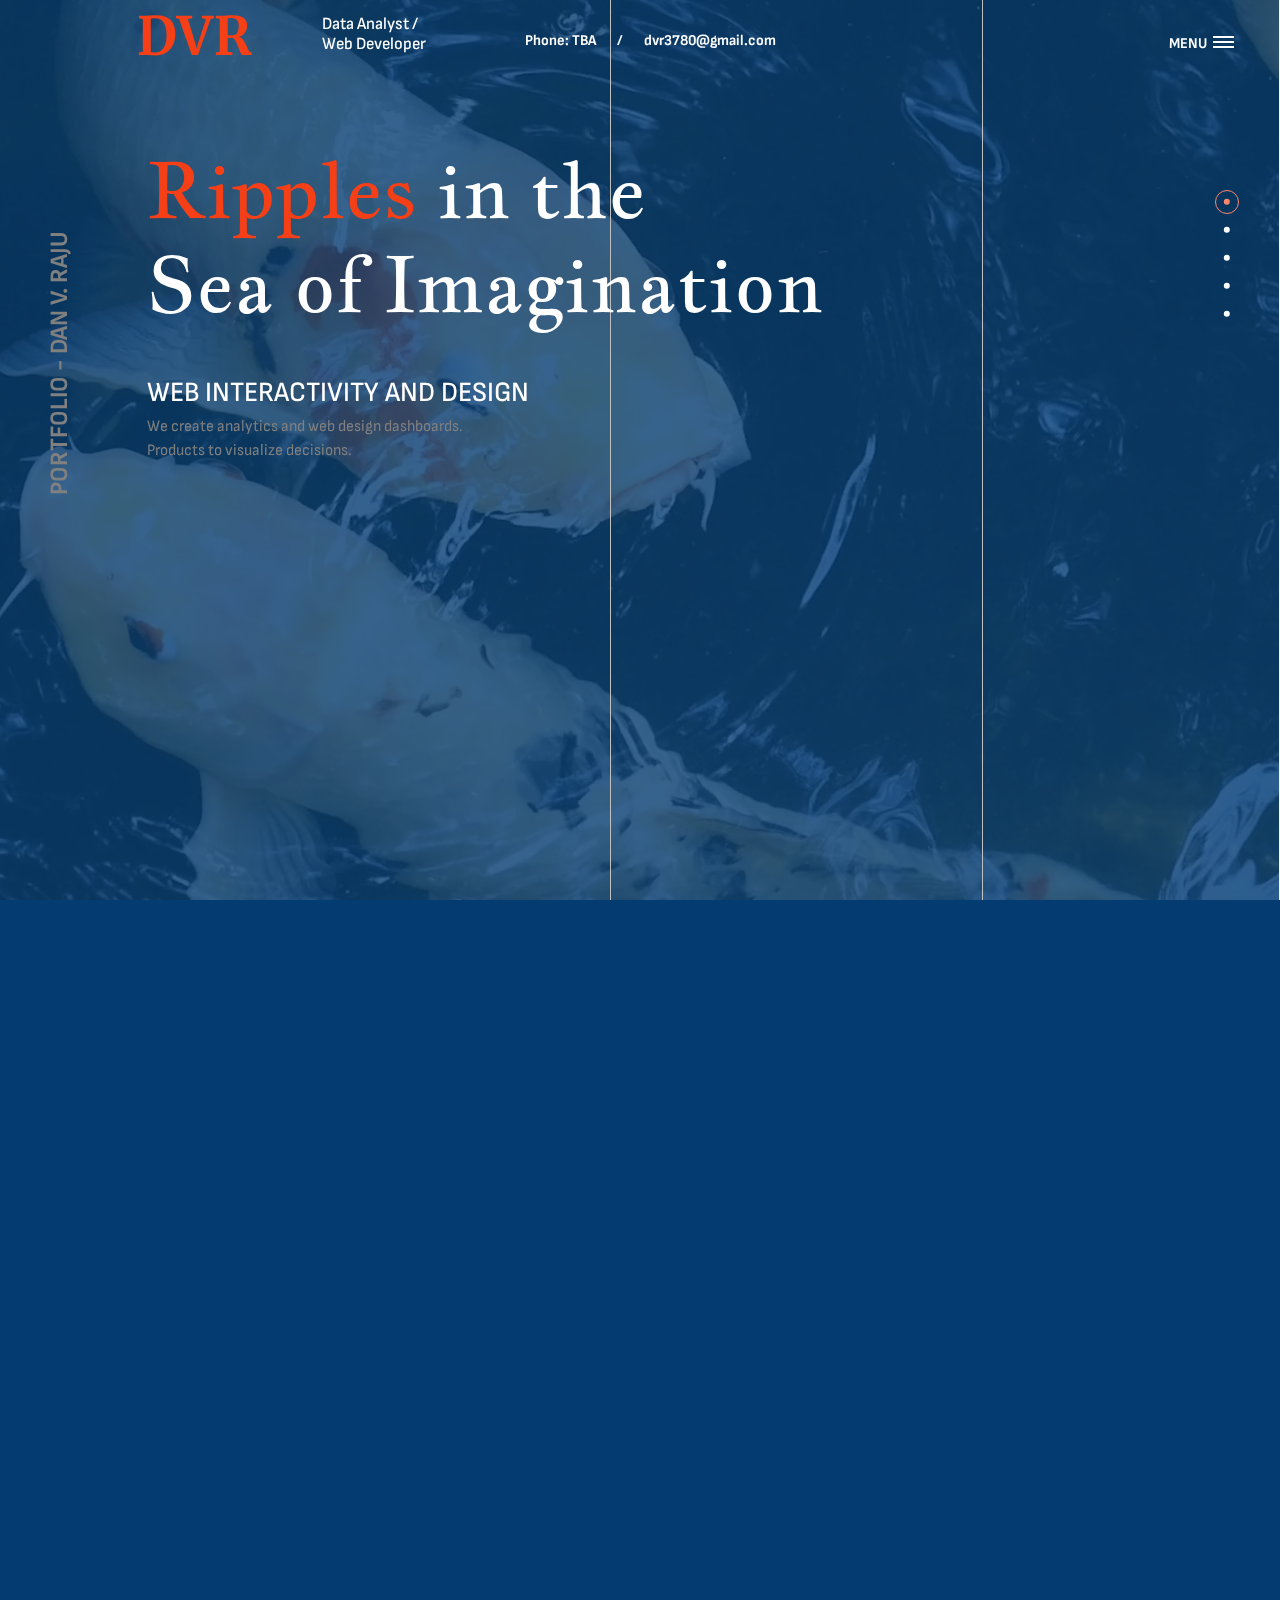
==== index.html @ bef21d79 "update desc" ====
<!DOCTYPE html>
<html lang="en">
	<head>
	<meta charset="UTF-8">
    <meta name="viewport" content="width=device-width, initial-scale=1.0">
    <meta http-equiv="X-UA-Compatible" content="ie=edge">
    <title>Dan V. Raju - Data Analyst / Web Development</title>
	<link rel="stylesheet" type="text/css" href="https://cdn.jsdelivr.net/npm/bootstrap@4.3.1/dist/css/bootstrap.min.css" integrity="sha384-ggOyR0iXCbMQv3Xipma34MD+dH/1fQ784/j6cY/iJTQUOhcWr7x9JvoRxT2MZw1T" crossorigin="anonymous">
    <link rel="preconnect" href="https://fonts.googleapis.com">
	<link rel="preconnect" href="https://fonts.gstatic.com" crossorigin>
	<link href="https://fonts.googleapis.com/css2?family=Jacques+Francois&family=Merriweather&family=Sofia+Sans+Semi+Condensed&display=swap" rel="stylesheet">
	<link rel="stylesheet" href="https://cdnjs.cloudflare.com/ajax/libs/font-awesome/4.7.0/css/font-awesome.min.css">
	<link rel="stylesheet" type="text/css" href="https://cdnjs.cloudflare.com/ajax/libs/animate.css/4.1.1/animate.min.css" />
	<link rel="stylesheet" type="text/css" href="./css/styles.css"/>
</head>
<body>
    <div class="content container">
				<div class="page fullscreen" id ="page1">
				<img src="./img/fish-banner.png"/>
				<div class="col-12">
					<h2><span class="highlight1">Ripples</span> in the <br/>Sea of Imagination</h2>
					<h3>Web Interactivity and Design</h3>
					<p class="color4">We create analytics and web design dashboards.</p>
					<p class="color4">Products to visualize decisions.</p>
				</div>
				<p class="name">Portfolio - Dan V. Raju</p>
				
				</div>
				
				<div class="page" id="page2">
				    <button class="prev-button" onclick="plusDivs(-1)">&#10094;</button>
					<button class="next-button" onclick="plusDivs(1)">&#10095;</button>
					<div class="projects-wrapper row projectSlides">
						<div class="col-md-6 col-sm-12">
							<img id="project1Img" class="project-image" data-id="1" src="img/stockdashboardNodeJS.png" alt="NodeJs/MongoDB Stock Dashboard" style="width:100%;max-width:300px">

								<!-- The Modal -->
								<div id="project1Modal" class="modal">
								  <span class="close1">&times;</span>
								  <img class="modal-content" id="img01" />
								  <div id="caption1"></div>
								</div>
								<div class="tech-features">
									<ul>
										<li>
											Twitter bootstrap
										</li>
										<li>
											NodeJS
										</li>
										<li>
											custom built stock api
										</li>
										<li>
											ChartJS
										</li>
										<li>
											MongoDB
										</li>
										<li>
											custom built Stock Windows service 
										</li>
									</ul>
								</div>
						</div>
						<div class="col-md-6 col-sm-12">
							<img id="project2Img" class="project-image" data-id="2"  src="img/monthly-budget.png" alt="Excel Budget Dashboard" style="width:100%;max-width:300px">
								<!-- The Modal -->
								<div id="project2Modal" class="modal">
								  <span class="close2">&times;</span>
								  <!--<img class="modal-content" id="img02" />-->
								  <video controls poster="img/monthly-budget.png" width="100%" height="100%" id="project2Video">
										<source src="./img/budget-excel-video-screen-shot.mp4" type="video/mp4">
								  </video>
								  <div id="caption2"></div>
								</div>
								<div class="tech-features">
									<ul>
										<li>
											Excel
										</li>
										<li>
											Excel Formulas - Vlookup, Sumif, Countif, etc...
										</li>
										<li>
											Graphs, Visual Layout Design
										</li>
										<li>
											ActiveX Form Input / Dropdowns
										</li>
									</ul>
								</div>
						</div>
					</div>
					<div class="projects-wrapper row projectSlides">
						<div class="col-md-6 col-sm-12">
							<img id="project3Img" class="project-image" data-id="3" src="img/PythonStockPrediction.png" alt="Python Stock Prediction Machcine Learning" style="width:100%;max-width:300px">

								<!-- The Modal -->
								<div id="project3Modal" class="modal">
								  <span class="close3">&times;</span>
								  <video controls poster="img/PythonStockPrediction.png" width="100%" height="100%" id="project3Video">
										<source src="./img/PythonStockPrediction.mp4" type="video/mp4">
								  </video>
								  <div id="caption3"></div>
								</div>
								<div class="tech-features">
									<ul>
										<li>
											Modified project gitub repo - Stock Prediction app
										</li>
										<li>
											Python
										</li>
										<li>
											Streamlit, Pandas, matplotlib, keras, sklearn...
										</li>
										<li>
											Graphs, input forms
										</li>
										<li>
											Machine Learning
										</li>
									</ul>
								</div>
						</div>
						<div class="col-md-6 col-sm-12">
							<img id="project4Img" class="project-image" data-id="4" src="img/TextClassificationPython.png" alt="Python Machine learning categorize product descriptionns" style="width:100%;max-width:300px">

								<!-- The Modal -->
								<div id="project4Modal" class="modal">
								  <span class="close4">&times;</span>
								  <video controls poster="img/TextClassificationPython.png" width="100%" height="100%" id="project4Video">
										<source src="./img/TextClassificationPython.mp4" type="video/mp4">
								  </video>
								  <div id="caption4"></div>
								</div>
								<div class="tech-features">
									<ul>
										<li>
											Modified github repo - Ecommerce Product Categorization. Categorize amazon product descriptions.
										</li>
										<li>
											Python
										</li>
										<li>
											sklearn, numpy, pandas, matplotlib
										</li>
										<li>
											Machine Learning
										</li>
									</ul>
								</div>
						</div>
					</div>
					<div class="projects-wrapper row projectSlides">
						<div class="col-md-6 col-sm-12">
							<img id="project5Img" class="project-image" data-id="5" src="img/imageclassification.jpg" alt="Python Machine Learning Image Classification " style="width:100%;max-width:300px">

								<!-- The Modal -->
								<div id="project5Modal" class="modal">
								  <span class="close5">&times;</span>
								    <img class="modal-content" id="img05" />
								<!-- The Modal -->
								  <div id="caption5"></div>
								</div>
								<div class="tech-features">
									<ul>
										<li>
											modified github repo - Image Classification of Flowers
										</li>
										<li>
											Python
										</li>
										<li>
											Machine Learning
										</li>
										<li>
											sklearn, LinearSVC model, 
											matplotlib.pyplot, tensorflow,
											seaborn, numpy
										</li>
									</ul>
								</div>
						</div>
						<div class="col-md-6 col-sm-12">
							<img id="project6Img" class="project-image" data-id="6" src="img/habitTracker.png" alt="VBA Excel Habit Tracker" style="width:100%;max-width:300px">

								<!-- The Modal -->
								<div id="project6Modal" class="modal">
								  <span class="close6">&times;</span>
								  <video controls poster="img/habitTracker.png" width="100%" height="100%" id="project6Video">
										<source src="./img/HabitTrackerVBA.mp4" type="video/mp4">
								  </video>
								  <div id="caption6"></div>
								</div>
								<div class="tech-features">
									<ul>
										<li>
											Excel
										</li>
										<li>
											Excel Formulas - Vlookup, Sumif, Countif, etc...
										</li>
										<li>
											Graphs, Conditional Formatting, Visual Layout Design
										</li>
										<li>
											ActiveX Form Input / Dropdowns
										</li>
										<li>
											VBA
										</li>
									</ul>
								</div>
						</div>
					</div>
					<div class="projects-wrapper row projectSlides">
						<div class="col-md-6 col-sm-12">
							<img id="project7Img" class="project-image" data-id="7" src="img/powerquery.jpg" alt="PowerQuery, PHP, VBA, T-SQL" style="width:100%;max-width:300px">

								<!-- The Modal -->
								<div id="project7Modal" class="modal">
								  <span class="close7">&times;</span>
								    <img class="modal-content" id="img07" />
								<!-- The Modal -->
								  <div id="caption7"></div>
								</div>
								<div class="tech-features">
									<ul>
										<li>
											Automated dashboard using power query, VBA (Visual Basic), SQL and PHP. 
										</li>
										<li>
											Cleaned the data and transformed the data before generating the reports
										</li>
										<li>
											Legacy Reports had to be updated to use the new data warehouse while keeping the same reported numbers as past reports.
										</li>
										<li>
											PowerQuery, 
											T-SQL,
											Excel,
											VBA,
											PHP, 
											HTML
										</li>
									</ul>
								</div>
						</div>
					</div>
				</div>
				<div class="page" id ="page3">
					<div class="container">
					<h2 class="name">About Me</h2>
					<div class="col-md-12 col-sm-12">
					<h3>
					Always strive for better work
					</h3>
					<p>
					I have worked in front end development. The projects have utilizd ASP.NET, PHP, javascript and SQL to create web applications that companies have used to understand their consumers/products and make decision to improve sales.
					</p>
					<p>
					In addition I have worked in data analytics (t-sql, pl/sql, data mining, R, PowerQuery) at Teleflora where I created dashboards to help the marketing team better predict sales for prime seasonal periods.
					</p>
					<p>
					Located in Los Angeles, CA.
					</p>
					</div>
					<div class="row">
					<div class="col-md-6 col-sm-12 services">
						<h3>My Services</h3>
						<ul>
						<li>
							Web Design/Development
						</li>
						<li>	
							Responsive Web Design
						</li>
						<li>	
							Custom Website Design
						</li>
						<li>	
							Graphic Design Services
						</li>
						<li>	
							eCommerce Web Design
						</li>
						<li>	
							Video Production
						</li>
						<li>	
							Website CPANEL
						</li>
					</div>
					<div class="col-md-6 col-sm-12 skills">
					<h3>
					My Skills
					</h3>
					<ul>
					<li>
					<div class="progress-bar"><p class="p80 animate__animated animate__slideInLeft">Wordpress</p></div>
					</li>
					<li>
					<div class="progress-bar"><p class="p60 animate__animated animate__slideInLeft">PHP / MySQL</p></div>
					</li>
					<li>
					<li>
					<div class="progress-bar"><p class="p70 animate__animated animate__slideInLeft">Javascript</p></div>
					</li>
					<li>
					<div class="progress-bar"><p class="p90 animate__animated animate__slideInLeft">HTML / CSS</p></div>
					</li>
					<li>
					<div class="progress-bar"><p class="p60 animate__animated animate__slideInLeft">Python</p></div>
					</li>
					<li>
					<div class="progress-bar"><p class="p70 animate__animated animate__slideInLeft">T-SQL</p></div>
					</li>
					<li>
					<div class="progress-bar"><p class="p70 animate__animated animate__slideInLeft">VBA</p></div>
					</li>
					</ul>
					</div>
					</div>
					</div>
				</div>
				<div class="page" id ="page4">
					<div>
					<h2 class="name">Experience</h2>
					</div>
					<div class="circle">
					<div class="row">
					<div class="exp-details offset-md-1 col-md-5 col-sm-12">
							<h3>Frontend Development</h3>
							<h4>Taycor Financial</h4>
							<p>
								Worked on creating an API endpoint using python to expose call/finanical stats on new credit applications.
								Utilized ldap with Apache to have windows domain accounts log into the front data dashboard.
								Created SQL queries to pull credit application data using utilizing multiple joins and subqueries.
								Created front end prototypes of client websites for company proposals.
							</p>
					</div>
					<div class="exp-details-sm col-md-5 col-sm-12">
							
							<h3>Data Analytics</h3>
							<h4>Teleflora</h4>
							<p>
								Utilized PHP to get data from Oracle SQL and SQL Server and built dashboards with this data for insights into digital campaigns and sales orders. Order Metrics included revenue, discounts and top 100 products
								Automated dashboard using power query, VBA (Visual Basic), SQL and PHP. Cleaned the data and transformed the data before generating the reports. The Reports had to be updated to use the new data warehouse.
								Frontend Development
							</p>
					</div>
					</div>
					<div class="row">
					<div class="exp-details offset-md-1 col-md-5 col-sm-12">
							<h3>Frontend programming</h3>
							<h4>JD Power</h4>
							<p>
								Frontend programming (Java, html, css, javascript) duties to help build the companies platform for businesses that wanted to understand the survey data of car and customer data.
							    Worked on a team that built out a single page app utilizing ExtJs to help build the UI. With data retrieved from Alfresco CMS.
								Contributed with a the scrum team to build out the backend code in JAVA for web services utilizd on the frontend with javascript (Ext JS).
								Participated in daily scrum meetings reporting about past days progress and future responsibilities.
							</p>
					</div>
					</div>
					</div>
				</div>
				<div class="page" id ="page5">
						<img src="./img/losangelesmap.png"/>
				
						<div class="col-md-12 col-sm-12 contact-details">
							<h2><span class="highlight1">Los Angeles, CA USA</h2>
							<h3></h3>
							<p class="color5">dvr3780@gmail.com</p>
							<p class="color5">Phone: TBA</p>
							<a href="mailto:dvr3780@gmail.com" class="btn btn-primary btn-lg active" role="button" aria-pressed="true">Contact Us</a>
							<p class="name color04">Contact</p>
							
						</div>
				</div>
				<div class="page" id ="page6">
				
				</div>
				
	</div>
	<div class="banner-video">
    <video playsinline autoplay muted loop id="myVideo">
		  <source src="./img/fish-banner-old.mp4" type="video/mp4">
    </video>
	</div>
	
	<div class="container nav-wrapper offset-1">
		<div class="nav row row-cols-1 row-cols-sm-1 row-cols-md-1">
			<h1 class="logo highlight1 col-md-2">DVR</h1>
			<h4 class="col-md-2">Data Analyst / <br/> Web Developer</h4>
			<ul class="col-md-6">
				<li><span>Phone: TBA</span></li>
				</li> / </li>
				<li>dvr3780@gmail.com</li>
			</ul>
		</div>
	</div>
	<div class="wrapper menu-wrapper col-md-1">
		<div class="container">
		<div class="main">
			<!-- <div class="nav row row-cols-1 row-cols-sm-1 row-cols-md-1">
				<h1 class="logo highlight1 col-2">DVR</h1>
				<h4 class="col-2">Data Analyst / <br/> Web Developer</h4>
				<ul class="col-6">
					<li><span>818-344-3423</span></li>
					</li> / </li>
					<li>dvr@gmail.com</li>
				</ul>
			</div>
			 -->
			<!-- Simulate a smartphone / tablet -->
			<div class="mobile-container">

				<!-- Top Navigation Menu -->
				<div class="topnav">
				  <a href="javascript:void(0);" class="icon" onclick="toggleHamburger(this)">
					<!--<i class="fa fa-bars"></i>-->
					<p>MENU</p>
					<div class="menu-bar">
						<div class="bar1"></div>
						<div class="bar2"></div>
						<div class="bar3"></div>
					</div>
				  </a>
				  <!--<a href="#home" class="active">Logo</a>-->
				  <div id="hamburger-menu">
				  <div class="menu-body">
					<a hr ef="#home" data-id="page1" class="highlight1" >HOME</a>
					<a href="#projects" data-id="page2">PROJECTS</a>
					<a href="#skills" data-id="page3">SKILLS</a>
					<a href="#about" data-id="page4">BACKGROUND</a>
					<a href="#contact" data-id="page5">CONTACTS</a>
				    <div style="padding-left:16px; margin-top: 30px;">
					  <h3>Dan V. Raju - Data Analyst / Web Developer</h3>
					  <p>
					    Utilizd ASP.NET, PHP, javascript and SQL along with Analytics (t-sql, pl/sql, data mining, R, PowerQuery)
					  </p>
					  <p>
					    Located in Los Angeles, CA.
					  </p>
					</div>
				  </div>
				  </div>
				  <div class="eye-container">
					  <div class="eye selected" tabindex="1"><a href="#" data-id="page1">page</a></div>
					  <div class="eye" tabindex="2"><a href="#" data-id="page2">page</a></div>
					  <div class="eye" tabindex="3"><a href="#" data-id="page3">page</a></div>
					  <div class="eye" tabindex="4"><a href="#" data-id="page4">page</a></div>
					  <div class="eye" tabindex="5"><a href="#" data-id="page5">page</a></div>
				  </div>
				</div>

				<!-- End smartphone / tablet look -->
			</div>
		</div>
		</div>
	</div>
</body>
<script src="./js/laxxx-master/lib/laxxx.min.js" ></script>
<script src="https://code.jquery.com/jquery-3.3.1.slim.min.js" integrity="sha384-q8i/X+965DzO0rT7abK41JStQIAqVgRVzpbzo5smXKp4YfRvH+8abtTE1Pi6jizo" crossorigin="anonymous"></script>
<script src="https://cdn.jsdelivr.net/npm/popper.js@1.14.7/dist/umd/popper.min.js" integrity="sha384-UO2eT0CpHqdSJQ6hJty5KVphtPhzWj9WO1clHTMGa3JDZwrnQq4sF86dIHNDz0W1" crossorigin="anonymous"></script>
<script src="https://cdn.jsdelivr.net/npm/bootstrap@4.3.1/dist/js/bootstrap.min.js" integrity="sha384-JjSmVgyd0p3pXB1rRibZUAYoIIy6OrQ6VrjIEaFf/nJGzIxFDsf4x0xIM+B07jRM" crossorigin="anonymous"></script>
<script type="text/javascript" src="./js/script.js"></script>
<script>
window.onload = function() {
	laxxx.setup({ /* opts */ }) // init
	  
	document.addEventListener('scroll', function(e) {
	  laxxx.update(window.scrollY) // update every scroll
	}, false)

	laxxx.update(window.scrollY) // set initial positions
}

function toggleHamburger(x){
	x.classList.toggle("change");
	//if($(".icon").hasClass("change")){
		hamburger();
	//}
}
 
function hamburger() {
  var x = $("#hamburger-menu");
  x.toggleClass("open");
  $(".menu-wrapper").toggleClass("expanded");
}

document.getElementsByTagName("video")[0].playbackRate = .8;
window.pageId = 1;
window.currentPage = 1;
window.lastPage = 1;

function getPageNumber(page){
	var sd = page.replace(/[^0-9]/gi, ''); // Replace everything that is not a number with nothing
	var number = parseInt(sd, 10);
	return number;
}

function pageSlide(currentPage, pageId, removeClassesAnimate, removeClassesHighlight, addClassesAnimate, addClassesHighlight){
	
	var pageNum = pageId;
	var slideClass = "animate__slideInUp";
	if(pageNum <= window.currentPage){
			slideClass = "animate__slideInDown";
	}
		
	window.currentPage = pageNum;
	window.pageId = pageNum;
	$(removeClassesAnimate).removeClass("fullscreen animate__animated " + slideClass);
	$(addClassesAnimate).addClass("fullscreen animate__animated " + slideClass);
	$(removeClassesHighlight).removeClass("highlight1");
	$(addClassesHighlight).addClass("highlight1");
	$("body").removeClass(function (index, className) {
		return (className.match (/(^|\s)p\S+/g) || []).join(' ');
	});
	$("body").addClass("p" + pageNum);

	if(pageNum == 1){
		$("#page1 img").addClass("zoomIn");
	}else {
		$("#page1 img").removeClass("zoomIn");
	}
}

$(document).ready(function(){

	$("#page1 img").addClass("zoomIn");
	$(".eye a").click(function(e){
		$(".eye").removeClass("selected");
		$(this).parent().addClass("selected");		
		
		var pageNum = getPageNumber($(this).data("id"));
		/*var slideClass = "animate__slideInUp";
		if(pageNum <= window.currentPage){
			slideClass = "animate__slideInDown";
		}
		window.currentPage = pageNum;
		window.pageId = pageNum;
		$(".content .page").removeClass("fullscreen animate__animated " + slideClass);
		$("#" + $(this).data("id")).addClass("fullscreen animate__animated " + slideClass);
		$(".menu-body a").removeClass("highlight1");
		$('.menu-body a[data-id="' + $(this).data("id") + '"]').addClass("highlight1");
		*/
		pageSlide(window.currentPage, pageNum, ".content .page", ".menu-body a", "#" + $(this).data("id"), '.menu-body a[data-id="' + $(this).data("id") + '"]');
	});
	$(".menu-body a").click(function(e){
		$(".eye").removeClass("selected");
		$('.eye-container a[data-id="' + $(this).data("id") + '"]').parent().addClass("selected");
		var pageNum = getPageNumber($(this).data("id"));
		/*var slideClass = "animate__slideInUp";
		if(pageNum <= window.currentPage){
			slideClass = "animate__slideInDown";
		}
		window.currentPage = pageNum;
		window.pageId = pageNum;
		
		$(".content .page").removeClass("fullscreen animate__animated " + slideClass);
		$("#" + $(this).data("id")).addClass("fullscreen animate__animated " + slideClass);
		$(".menu-body a").removeClass("highlight1");
		$('.menu-body a[data-id="' + $(this).data("id") + '"]').addClass("highlight1");
		*/
		pageSlide(window.currentPage, pageNum, ".content .page", ".menu-body a", "#" + $(this).data("id"), '.menu-body a[data-id="' + $(this).data("id") + '"]');
	
	});
	
	 $(document).keydown(function(e) {
	 
		 switch(e.which) {
			case 37: // left
			break;

			case 38: // up
				window.pageId = window.pageId-1;
				window.pageId = window.pageId%6;
				//window.currentPage = window.pageId;
		
			break;

			case 39: // right
			break;

			case 40: // down
				window.pageId = window.pageId+1;
				window.pageId = window.pageId%6;
				//window.currentPage = window.pageId;
		
			break;

			default: return; // exit this handler for other keys
		}
		e.preventDefault(); // prevent the default action (scroll / move caret)
		
		
		if(window.pageId === 0){
			window.pageId = 1;
		}
		
        $(".eye").removeClass("selected");
		$('.eye-container a[data-id="page' + window.pageId + '"]').parent().addClass("selected");
		var slideClass = "animate__slideInUp";
		if(window.pageId <= window.currentPage){
			slideClass = "animate__slideInDown";
		}
		window.currentPage = window.pageId;
		
		$(".content .page").removeClass("fullscreen animate__animated " + slideClass);
		$("#page" + window.pageId).addClass("fullscreen animate__animated " + slideClass);
		$(".menu-body a").removeClass("highlight1");
		$('.menu-body a[data-id="' + "page" + window.pageId + '"]').addClass("highlight1");
		$("body").removeClass(function (index, className) {
			return (className.match (/(^|\s)p\S+/g) || []).join(' ');
		});
		$("body").addClass("p" + window.pageId);
		if(window.pageId === 1){
			$("#page1 img").addClass("zoomIn");
		}else{
			$("#page1 img").removeClass("zoomIn");
		}
		//pageSlide(window.currentPage, pageNum, ".content .page", ".menu-body a", "#" + $(this).data("id"), '.menu-body a[data-id="' + $(this).data("id") + '"]');
	
	});
	/* $(document).scroll(function() {
		window.pageId = window.pageId+1;
		window.pageId = window.pageId%6;
		if(window.pageId === 0){
			window.pageId = 1;
		}
		
        $(".eye").removeClass("selected");
		$('.eye-container a[data-id="page' + window.pageId + '"]').parent().addClass("selected");
		$(".content .page").removeClass("fullscreen animate__animated animate__slideInUp");
		$("#page" + window.pageId).addClass("fullscreen animate__animated animate__slideInUp");
		
	}); */
	
	var videoFile = "./img/fish-banner-old.mp4"
	$("#myVideo").attr('src', videoFile);
});

// Get the modal
$('.projects-wrapper .project-image').click(function(){
	var id = $(this).data("id");
	var modal = document.getElementById("project" + id + "Modal");

	// Get the image and insert it inside the modal - use its "alt" text as a caption
	var img = document.getElementById("project" + id + "Img");
	var modalImg = document.getElementById("img0" + id);
	var captionText = document.getElementById("caption"+id);
	//img.onclick = function(){
	  modal.style.display = "block";
	  if(modalImg){
		modalImg.src = this.src;
	  }
	  captionText.innerHTML = this.alt;
	  window.scrollTo(0, 0);
	  $('.nav-wrapper').css("display", "none");
	  $('.menu-wrapper').css("display", "none");
	//}
	// Get the <span> element that closes the modal
	var span = document.getElementsByClassName("close"+id)[0];

	// When the user clicks on <span> (x), close the modal

	span.onclick = function() { 
	  modal.style.display = "none";
	  $('.nav-wrapper').css("display", "block");
	  $('.menu-wrapper').css("display", "block");
	}
});

var slideIndex = 1;
showDivs(slideIndex);

function plusDivs(n) {
  showDivs(slideIndex += n);
}

function showDivs(n) {
  var i;
  var x = document.getElementsByClassName("projectSlides");
  if (n > x.length) {slideIndex = 1}
  if (n < 1) {slideIndex = x.length}
  for (i = 0; i < x.length; i++) {
    x[i].style.display = "none";  
  }
  x[slideIndex-1].style.display = "flex";  
}

</script>
</html>
---- css/styles.css ----
/*body{
	font-size: 20px;
	font-family: 'Nunito', sans-serif;
	margin: 0;
	padding: 0;
	color: #fff;
}
.material-symbols-outlined {
  font-variation-settings:
  'FILL' 0,
  'wght' 400,
  'GRAD' 0,
  'opsz' 48
}

h1,h2{
	font-size: 52px;
	font-family: 'Fjalla One', sans-serif;
	margin-bottom: 0;
} 

h1{
	font-size: 89px;
	
}

.navigation{
	z-index: 1000;
	position: fixed;
	min-width: 100%;
	width: 100%;
	background: #526217;
	margin: auto;
	color: #fff;
	border-radius: 10px;
}

.banner {
	position:fixed;
	right: 0;
    bottom: 0px;
	background: rgba(0, 0, 0, 0.2);
	color: #f1f1f1;
	min-width: 100%;
	min-height: 100%;
	width: auto; 
	height: auto;
	z-index: -100;
	background-size: cover;
}
.banner img{
	background-size: cover;
	background-position:center;
	background-repeat: no-repeat;
	position: fixed;
}

.palm{
	width: 40%;
	height:40%;
	z-index: 10000;
}

.palm-right{
	width: 80%;
	height:80%;
	z-index: 10000;
	position: absolute;
	right: -359px;
	bottom: 0;
}
.unionstationtw {
	width: 100%;
	height:125%;
}
.carslightpolethree {
	width: 100%;
	height: 125%;
}



#myVideo {
  position: fixed;
  right: 0;
  bottom: -250px;
  min-width: 100%;
  min-height: 100%;
  width: auto; 
  height: auto;
  z-index: -100;
  background-size: cover;
}

.content {
  position: relative;
  top: 700px;
  width: 100%;
  height: 150%;
  padding: 0px;
  margin: 0px;
}

.intro {
	padding-left: 70px;
	padding-top: 43px;
}

.projects {
	top: 1700px;
	background-color: #fff;
	color: #000;
	margin: 100px;
	padding: 100px;
}

#myBtn {
  width: 200px;
  font-size: 18px;
  padding: 10px;
  border: none;
  background: #bb7c0e;
  color: #fff;
  cursor: pointer;
}

#myBtn:hover {
  background: #ddd;
  color: black;
}

.mobile-container {
  max-width: 480px;
  margin: auto;
  background-color: #555;
  height: 500px;
  color: white;
  border-radius: 10px;
}

.topnav {
  overflow: hidden;
  background-color: #374346;
  position: relative;
}

.topnav #myLinks {
  display: none;
  height: 400px;
}

.topnav a {
  color: white;
  padding: 14px 16px;
  text-decoration: none;
  font-size: 20px;
  display: block;
  padding-left: 70px;
}

.topnav a.icon {
  display: block;
  position: absolute;
  right: 0;
  top: 0;
}

.topnav a:hover {
  background-color: #ddd;
  color: black;
}

.active {
  background-color: #576819;
  color: white;
  min-height: 24px;
}
*/


html, body {
  background-color: #043c72;
  min-height: 100%;
  padding: 0;
  margin: 0;
  font-family: 'Sofia Sans Semi Condensed', sans-serif;
  font-size: 16px;
  color: #fff;
}

body {
  overflow: hidden;
}

.wrapper {
	padding: 7px 0;
	position: absolute;
	top: 0;
	bottom: 0;
	right: 0;
	/* background-image: url(../img/fish-banner.png); */
	/* background-repeat: no-repeat; */
	/* background-size: 52%; */
	/* background-position: right -285px; */
	/* -webkit-transition: all .5s; */
	-moz-transition: all .5s;
	-o-transition: all .5s;
	transition: all .5s;
	z-index: 20;
}

.wrapper:hover {
	/* -ms-transform: scale(1.004);
    -moz-transform: scale(1.004);
    -webkit-transform: scale(1.004);
    -o-transform: scale(1.004);
    transform: scale(1.004); */
}

.main {
	width: 100%;
	min-height: 10000px;
}

.nav-wrapper {
	z-index: 3;
	position: fixed;
}
.nav {
	margin: 5px 0 5px 0;
}
.nav h1{
	font-size: 53px; 
	font-weight: bold;
}

.nav h2{
	font-size: 16px;
	font-weight: bold;
}
	
.nav h1 {
	font-family: 'Merriweather', serif;
}
.nav h2{
	/*font-family: 'Merriweather', serif;*/
	font-family: 'Jacques Francois', serif;
}

.nav ul {
	font-size: 15px;
	font-weight: bold;
	display: inline-block;
	list-style-type: none;
	margin: auto 0;
}
.nav li {
	margin: 0 18px;
}

.nav h4 {
	margin: 9px 0;
	font-size: 17px;
}

.nav li {
	display: inline-block;
}

.p4 .nav, .p5 .nav {
	color: #000;
}


.p5 .topnav a.icon {
	color: #f53f16;
}
.p5 .bar1, .p5 .bar2, .p5 .bar3 {
  background-color: #f53f16;
} 

.p5 .change .bar1, .p5 .change .bar2, .p5 .change .bar3 {
 /*  background-color: #000; */
} 

.p5 .eye:before {
	background: #4c4646;
	
}

.p5 .contact-details {
	top: 106px;
    left: 139px;
    position: absolute;
}

.p5 .contact-details h2 {	
	font-size: 60px;
}


.p5 .contact-details .name {
	left: -164px;
    top: 192px;
}

.p5 .contact-details p {
	font-size: 30px;
    margin-left: 7px;
}

.p5 .contact-details a{
	background-color: #043c72;
    margin-top: 18px;
}

.content {
	position: fixed;
    z-index: 2;
    width: 100%;
    height: 100%;
}

.content .page {
	position: absolute;
	width: 100%;
	height: 100%;
}

.content #page1 {
	width: 100%;
    height: 100%;
    /* top: 100px; */
    /* left: 117px; */
    /*background-image: url(../img/fish-banner.png);
    background-repeat: no-repeat;
    background-size: 52%;
    background-position: right -285px;
    -webkit-transition: all .5s;
    -moz-transition: all .5s;
    -o-transition: all .5s;*/
	padding: 144px 0px 0px 132px;
	background-color: transparent;
	/*transform: scale(1.004);*/
	display: none;
	overflow: hidden;
}

.content #page1 img {
	/*background-image: url(../img/fish-banner.png);
    background-repeat: no-repeat;
    background-size: 52%;
    background-position: right -285px;*/
	position: absolute;
    right: -21px;
    top: -220px;
    width: 54%;
    height: 146%;
    /*transform: scale(1.004);*/
}

.content #page2 {
	width: 100%;
    height: 100%;
    top: 0px;
    left: 0px;
	background-color: #175f66;
	display: none;
}

.content #page2 .prev-button {
	position: absolute;
    top: 116px;
    left: 171px;
}

.content #page2 .next-button {
	position: absolute;
    top: 116px;
    left: 213px;	
}

.content #page3 {
	width: 100%;
    height: 100%;
    top: 0px;
    left: 0px;
	background: url(../img/tiles.png);
	display: none;
}

.content #page4 {
	width: 100%;
    height: 100%;
    top: 0px;
    left: 0px;
	background-color: #f16f6f;
	display: none;
	overflow: hidden;
}

.content #page5 {
	width: 100%;
    height: 100%;
    top: 0px;
    left: 0px;
	background-color: white;
	display: none;
	overflow: hidden;
}

.content #page5 img {
	position: relative;
    right: -433px;
    width: 100%;
    height: 100%;
}

.content #page6 {
	width: 100%;
    height: 100%;
    top: 0px;
    left: 0px;
	background-color: blue;
	display: none;
}

.content h2 {
	font-size: 78px;
	font-family: 'Jacques Francois', serif;
	position: relative;
}
.content h3 {
	margin: 45px 0 5px 0;
	text-transform:uppercase;
}

.content p {
	margin-bottom: 0px;
}

.content .name {
  font-family: 'Sofia Sans Semi Condensed', sans-serif;
  font-size: 25px;
  font-weight: bold;
  color: gray;
  transform: rotate(-90deg);
  -webkit-transform: rotate(-90deg);
  -moz-transform: rotate(-90deg);
  -ms-transform: rotate(-90deg);
  -o-transform: rotate(-90deg);
  filter: progid:DXImageTransform.Microsoft.BasicImage(rotation=3);
  z-index: 10;
  position: absolute;
  left: -72px;
  top: 344px;
  text-transform: uppercase;
  
}

.content .page.fullscreen {
  position: fixed;
  top: 0;
  left: 0;
  bottom: 0;
  right: 0;
  overflow: auto;
  /* border:1px solid lime; *//* Just to visualize the extent */
  display: block !important;	
}

.p4 .content .page.fullscreen {
  font-size: 12px;
  padding-top: 52px;
  display: flex !important;
}

.p4 .content #page4 h2.name {
	left: -45px;
    font-size: 40px;
    top: 245px;
	color: #5e5454;
}

.p4 .content #page4 .exp-details {
	padding-left: 75px;
}

.p2 .page .tech-features {
	margin-top: 14px;
	font-size: 14px;
}

.p2 .page .projects-wrapper {
	margin: 155px 0px 0 157px;
}

.p3 .page .container {
	margin-top: 100px;
    margin-left: 127px;
}

.p3 .content .skills ul {
	list-style-type: none;
}

.p3 .content ul .progress-bar {
    background-color: gray;
    width: 172px;
    border: 3px solid gray;
	margin-bottom: 3px;
	overflow: hidden;
}

.p3 .content ul .progress-bar .p80,.p3 .content ul .progress-bar .p70,.p3 .content ul .progress-bar .p60, .p3 .content ul .progress-bar .p90 {
	background-color: green;
} 

.p3 .name {
	left: 0;
	font-size: 32px;
}

.p3 .services h3 {
	margin-left: 23px;
}

.p3 .skills h3 {
	margin-left: 37px;
}

.p90 {
	width: 90%;
}

.p80 {
	width: 80%;
}

.p70 {
	width: 70%;
}

.p60 {
	width: 60%;
}

.circle {
    border-radius: 50%;
    width: 120%;
    height: 182%;
	background-color: #d75f5fc4;
	margin-top: 41px;
  }
.circle2 {
    border-radius: 50%;
    width: 76%;
    height: 58%;
    background-color: #b95151c4;
}

#myVideo {
	width: 100%;
    height: 629px;
    object-fit: cover;
}

.banner-video::before {
	content: "";
	display: block;
    height: 100%;
    position: absolute;
    top: 0;
    left: 0;
    width: 100%;
    z-index: 1;
    background-color: rgba(4, 60, 114, .8);
	
}

.banner-video {
  position: absolute;
  top: 0;
  bottom: 0;
  width: 100%;
  height: 100%; 
  overflow: hidden;
}

.banner-video video {
  /* Make video to at least 100% wide and tall */
  min-width: 100%; 
  min-height: 100%; 

  /* Setting width & height to auto prevents the browser from stretching or squishing the video */
  width: auto;
  height: auto;

  /* Center the video */
  position: absolute;
  top: 50%;
  left: 50%;
  transform: translate(-50%,-50%);
}

.mobile-container {
    max-width: 480px;
    margin: auto;
    background-color: #fff;
    height: 100%;
    color: gray;
    position: absolute;
    top: 0px;
    right: 0;
    padding-top: 56px;
}

.mobile-container .change p {
	color: #f53f16;
}

.topnav {
  /*overflow: hidden;*/
  background-color: #fff;
  /*position: relative;*/
}

.topnav #hamburger-menu {
  /*display: none;*/
  width: 1px;
  height: 150px;
  opacity: 0;
  transition: all .75s ease;
}

.topnav #hamburger-menu.open {
	display: block; 
	opacity: 1;
	height: 150px;
	width: 500px;
}

.topnav .menu-body {
	padding: 22px 69px 0 51px;
}

.topnav .menu-body a {
    margin-top: 50px;
	opacity: 0;
    /*overflow: hidden;*/
	animation-delay: 2s;
	transition: all .78s ease-in; 
}

.topnav .open .menu-body a {
    margin-top: 0px;
	opacity: 1;
}

.topnav .menu-body div {
    margin-top: 50px;
	opacity: 0;
    /*overflow: hidden;*/
	animation-delay: 4s;
	transition: all 1.8s ease-in;
}

.topnav .open .menu-body div{
    margin-top: 0px;
	opacity: 1;
}

.topnav .menu-body h3 {
	color: #705555;
}

.topnav a {
  color: gray;
  padding: 8px 16px;
  text-decoration: none;
  font-size: 17px;
  display: block;
}

.topnav a.icon {
  display: inline-block;
  position: absolute;
  right: 0;
  top: 25px;
  color: #fff;
  width: 127px;
  
}

.topnav a.icon p {
	font-size: 15px;
    display: inline-block;
    vertical-align: -webkit-baseline-middle;
    vertical-align: top;
    margin-right: 3px;
    font-weight: bold;
}

.topnav .menu-bar {
	display: inline-block;
	margin-right: 8px;
}

.topnav a:hover {
  color: #f53f16;
}

.active {
  background-color: #04AA6D;
  color: white;
}

.topnav a:hover .bar1, .topnav a:hover .bar2, .topnav a:hover .bar3 {
	background-color:	#f53f16;
}
 
.bar1, .bar2, .bar3 {
  width: 21px;
  height: 2px;
  background-color: #fff;
  margin: 3px 0px;
  transition: 0.4s;
}


.change .bar1,.change .bar2,.change .bar3 {
  background-color: #f53f16;
}

.change .bar1 {
  transform: translate(0.5px, 6.2px) rotate(-45deg);
}

.change .bar2 {opacity: 0;}

.change .bar3 {
  transform: translate(0px, -4px) rotate(45deg);
}

.eye-container {
    position: absolute;
    left: -64px;
    top: 190px;
}

.eye{
  /*border: 1px solid #f53f16;*/
  border-radius: 100%;
  position: relative;
  width: 1.5em;
  height: 1.5em;
  transition: width .3s ease-in-out, height .3s ease-in-out;
  margin-bottom: 4px;
  z-index: 3;
  
}

.eye.selected {
	border: 1px solid #fd876d;	
}

.eye::before{
  content: "";
  display: block;
  position: absolute;
  width: 0.4em;
  height: 0.4em;
  top: 50%;
  left: 50%;
  transform: translate(-50%, -50%);
  background: #fff;
  border-radius: 100%;
  transition: width, height;
  transition-duration: .5s;
  transition-timing-function: ease-in-out;
}

.eye.selected::before {
	background: #fd876d;
}
.eye a {
	text-indent: -1000000px;
    display: block;
    height: 10%;
    width: 10%;
    padding: 17px;
    /* margin: 0 auto; */
    /* text-align: center; */
    position: fixed;
    z-index: 40;
}

@keyframes zoomAnim {
    0%   {transform:scale(1.0);}
    100%  {transform:scale(.94); opacity: 1;}
}

.zoomIn{
	-webkit-animation: zoomAnim 1s forwards; /* for less modern browsers */
    animation: zoomAnim 3s forwards;
}

body.p2 .zoomIn, body.p3 .zoomIn, body.p4 .zoomIn, body.p5 .zoomIn {
	-webkit-animation-name:none!important;
	animation-name:none!important;
}

#project1Img, #project2Img, #project3Img, #project4Img, #project5Img, #project6Img, #project7Img {
  border-radius: 5px;
  cursor: pointer;
  transition: 0.3s;
}

#project1Img:hover, #project2Img:hover, #project3Img:hover, #project4Img:hover, #project5Img:hover, #project6Img:hover, #project7Img:hover {
	opacity: 0.7;
}

/* The Modal (background) */
.modal {
  display: none; /* Hidden by default */
  position: fixed; /* Stay in place */
  z-index: 1000; /* Sit on top */
  padding-top: 100px; /* Location of the box */
  left: 0;
  top: 0;
  width: 100%; /* Full width */
  height: 100%; /* Full height */
  overflow: auto; /* Enable scroll if needed */
  background-color: rgb(0,0,0); /* Fallback color */
  background-color: rgba(0,0,0,0.9); /* Black w/ opacity */
}

/* Modal Content (image) */
.modal-content {
  margin: auto;
  display: block;
  width: 80%;
  max-width: 700px;
}

/* Caption of Modal Image */
#caption {
  margin: auto;
  display: block;
  width: 80%;
  max-width: 700px;
  text-align: center;
  color: #ccc;
  padding: 10px 0;
  height: 150px;
}
}

/* Add Animation */
.modal-content, #caption {  
  -webkit-animation-name: zoom;
  -webkit-animation-duration: 0.6s;
  animation-name: zoom;
  animation-duration: 0.6s;
}

@-webkit-keyframes zoom {
  from {-webkit-transform:scale(0)} 
  to {-webkit-transform:scale(1)}
}

@keyframes zoom {
  from {transform:scale(0)} 
  to {transform:scale(1)}
}

/* The Close Button */
.close1, .close2, .close3, .close4, .close5, .close6, .close7 {
  position: absolute;
  top: 15px;
  right: 35px;
  color: #f1f1f1;
  font-size: 40px;
  font-weight: bold;
  transition: 0.3s;
}

.close1:hover,
.close2:hover,
.close3:hover,
.close1:focus, 
.close2:focus,
.close3:focus,
.close4:focus,
.close5:focus,
.close6:focus,
.close7:focus {
  color: #bbb;
  text-decoration: none;
  cursor: pointer;
}

/* 100% Image Width on Smaller Screens */
@media only screen and (max-width: 700px){
  
  body{
	font-size: 14px;
  }
  
  .content {
	  padding-left: 0;
  }
  
  .content .page.fullscreen {
	position: fixed;
	padding-top: 86px !important;
  }
  
  .content #page1.page.fullscreen {
    position: fixed;
    padding-top: 190px !important;
  }
  
  .content #page4.page.fullscreen {
    padding-top: 109px !important;
	overflow: auto;
	padding: 0 27px 10px 0px;
  }
  
  .content #page1.page.fullscreen,.content #page2.page.fullscreen, .content #page3.page.fullscreen, .content #page4.page.fullscreen {
	position: relative;
  }
  
  .content #page1 {
    padding: 144px 0px 0px 75px;
  }
  
  .content #page5 img {
    position: relative;
    right: 249px;
    width: 294%;
    height: 95%;
    top: 79px;
  }
  
  .content #page1 h2 {
    font-size: 43px;
  }
  
  .topnav #hamburger-menu.open {
    display: block;
    opacity: 1;
    height: 150px;
    width: 100%;
  }
  
  #page1 img {
	  display: none;
  }
  
  .p4 .content #page4 h2.name {
    left: -71px;
    font-size: 40px;
    top: 308px;
    color: #5e5454;
  }
  
  .p5 .contact-details .name {
    left: -98px;
    top: 77px;
  }
  
  .p5 .contact-details h2 {
    font-size: 26px;
   }
   
   .p5 .contact-details {
		top: 202px;
		left: 63px;
		position: absolute;
	}
  
  .nav li {
    margin: 0;
  }
  
  .menu-wrapper {
	z-index: 200;
	width: 20%;
  }
  
  .menu-wrapper.expanded {
	  width: 100%;
  }
  
  .mobile-container {
	height: 100vh;
	position: fixed;
	right: -30px;
  }
  
  .p2 .page .projects-wrapper {
    margin: 91px auto;
  }
  
  .p3 .page .container {
    margin-top: 100px;
    margin-left: 0px;
    padding-left: 69px;
    padding-right: 28px;
  }
  
  .p3 .name {
    left: -24px;
    font-size: 32px;
  }
  
  .content #page2, .content #page3, .content #page4 {
    width: 104%;
  }
  
  .exp-details-sm{
	  padding-left: 75px;
  }
  
  .modal-content {
    width: 100%;
  }
  
  .content #page2 .prev-button {
    position: relative;
    top: 85px;
    left: 60px;
  }
  
  .content #page2 .next-button {
    position: relative;
    top: 85px;
    left: 80px;
  }
  
}

.highlight1{
	color: #f53f16 !important;
}

.highlight2 {
	color: #F20C60;
}

.color1 {
	color: #14268C;
}

.color2 {
	color: #034C8C;
}

.color3 {
	color: #03588C;
}

.color4 {
	color: gray;
}

.color5 {
	color: #000;
}
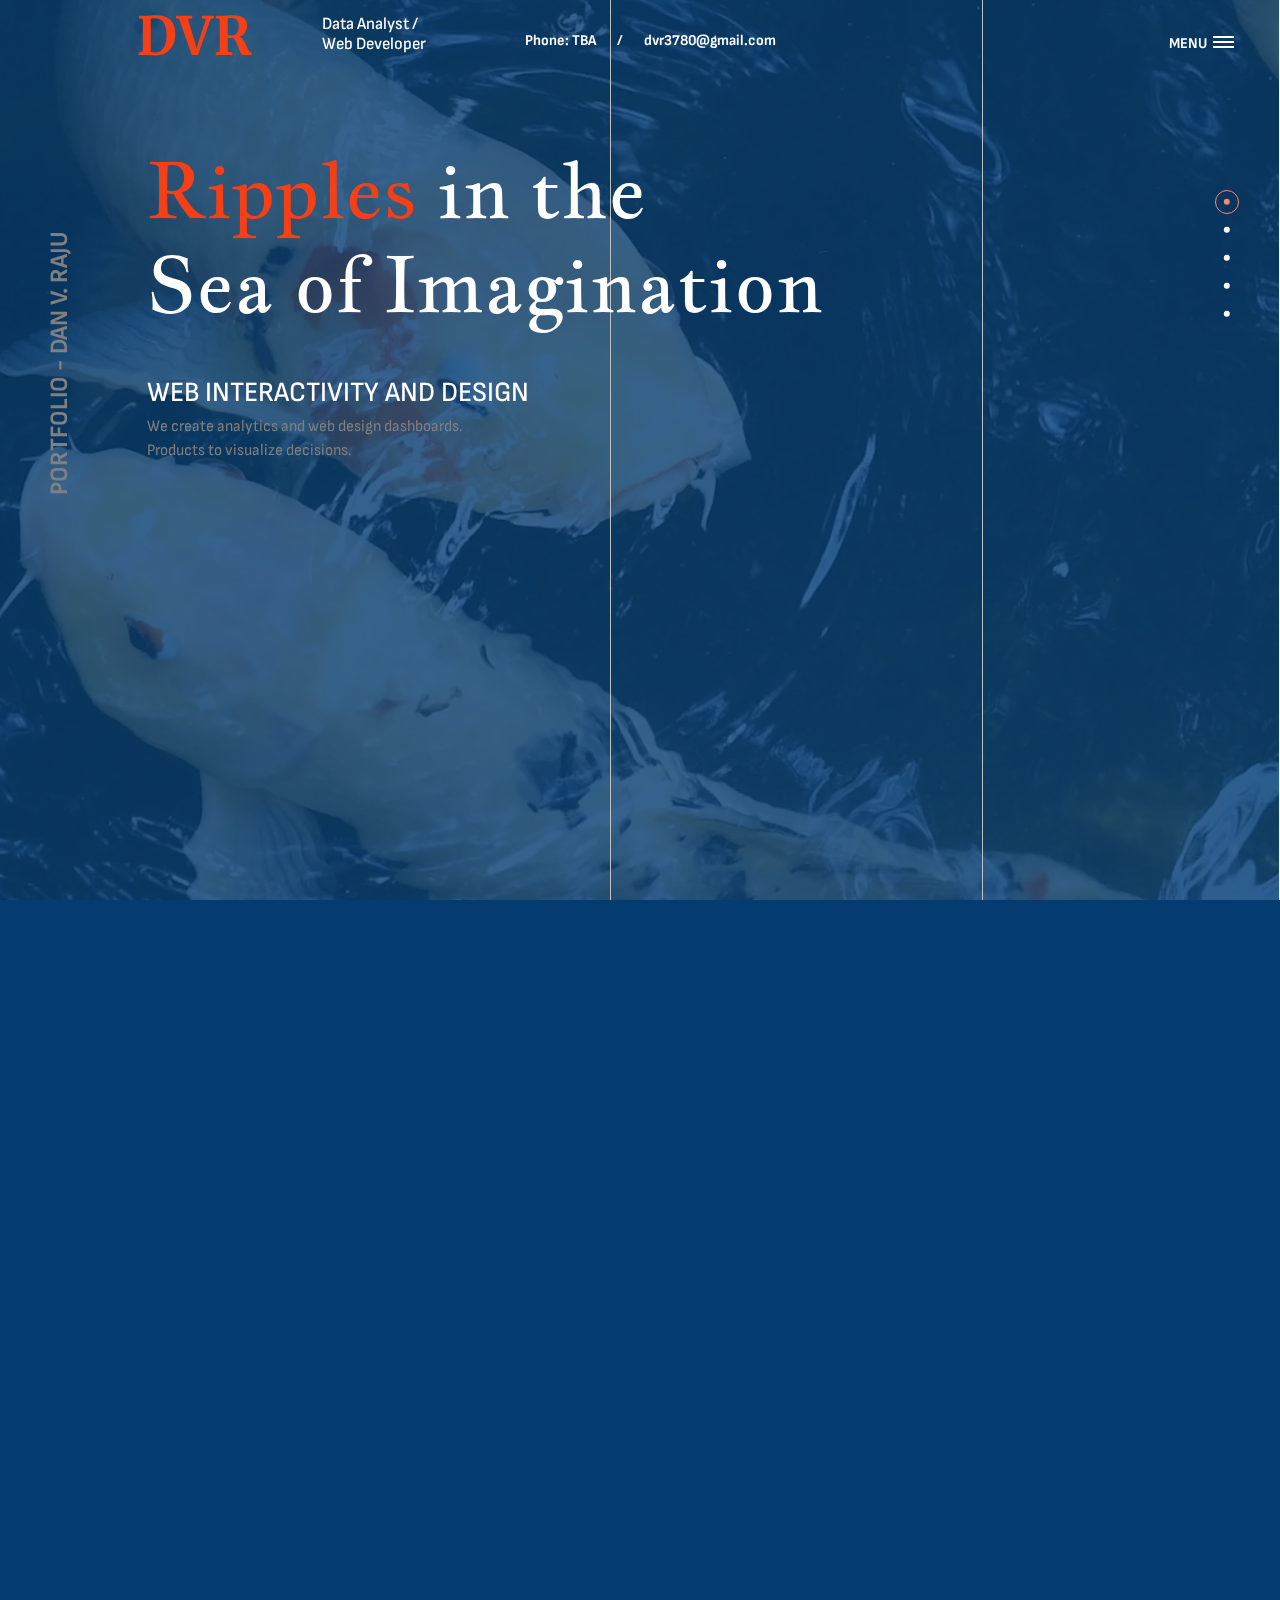
==== commit 03e67127: "add play icon for project video" ====
--- a/index.html
+++ b/index.html
@@ -63,8 +63,8 @@
 									</ul>
 								</div>
 						</div>
-						<div class="col-md-6 col-sm-12">
-							<img id="project2Img" class="project-image" data-id="2"  src="img/monthly-budget.png" alt="Excel Budget Dashboard" style="width:100%;max-width:300px">
+						<div class="col-md-6 col-sm-12" style="position:relative;">
+							<img id="project2Img" class="project-image video" data-id="2"  src="img/monthly-budget.png" alt="Excel Budget Dashboard" style="width:100%;max-width:300px">
 								<!-- The Modal -->
 								<div id="project2Modal" class="modal">
 								  <span class="close2">&times;</span>
--- a/css/styles.css
+++ b/css/styles.css
@@ -1041,6 +1041,18 @@
   
 }
 
+.video{
+  position: absolute;
+  display: block;
+  background: url(http://www.slatecube.com/images/play-btn.png);
+  height: 100%;
+  width: 100%;
+  top: 75px;
+  left: 150px;
+  background-size: 50px 50px;
+  background-repeat: no-repeat;
+}
+
 .highlight1{
 	color: #f53f16 !important;
 }
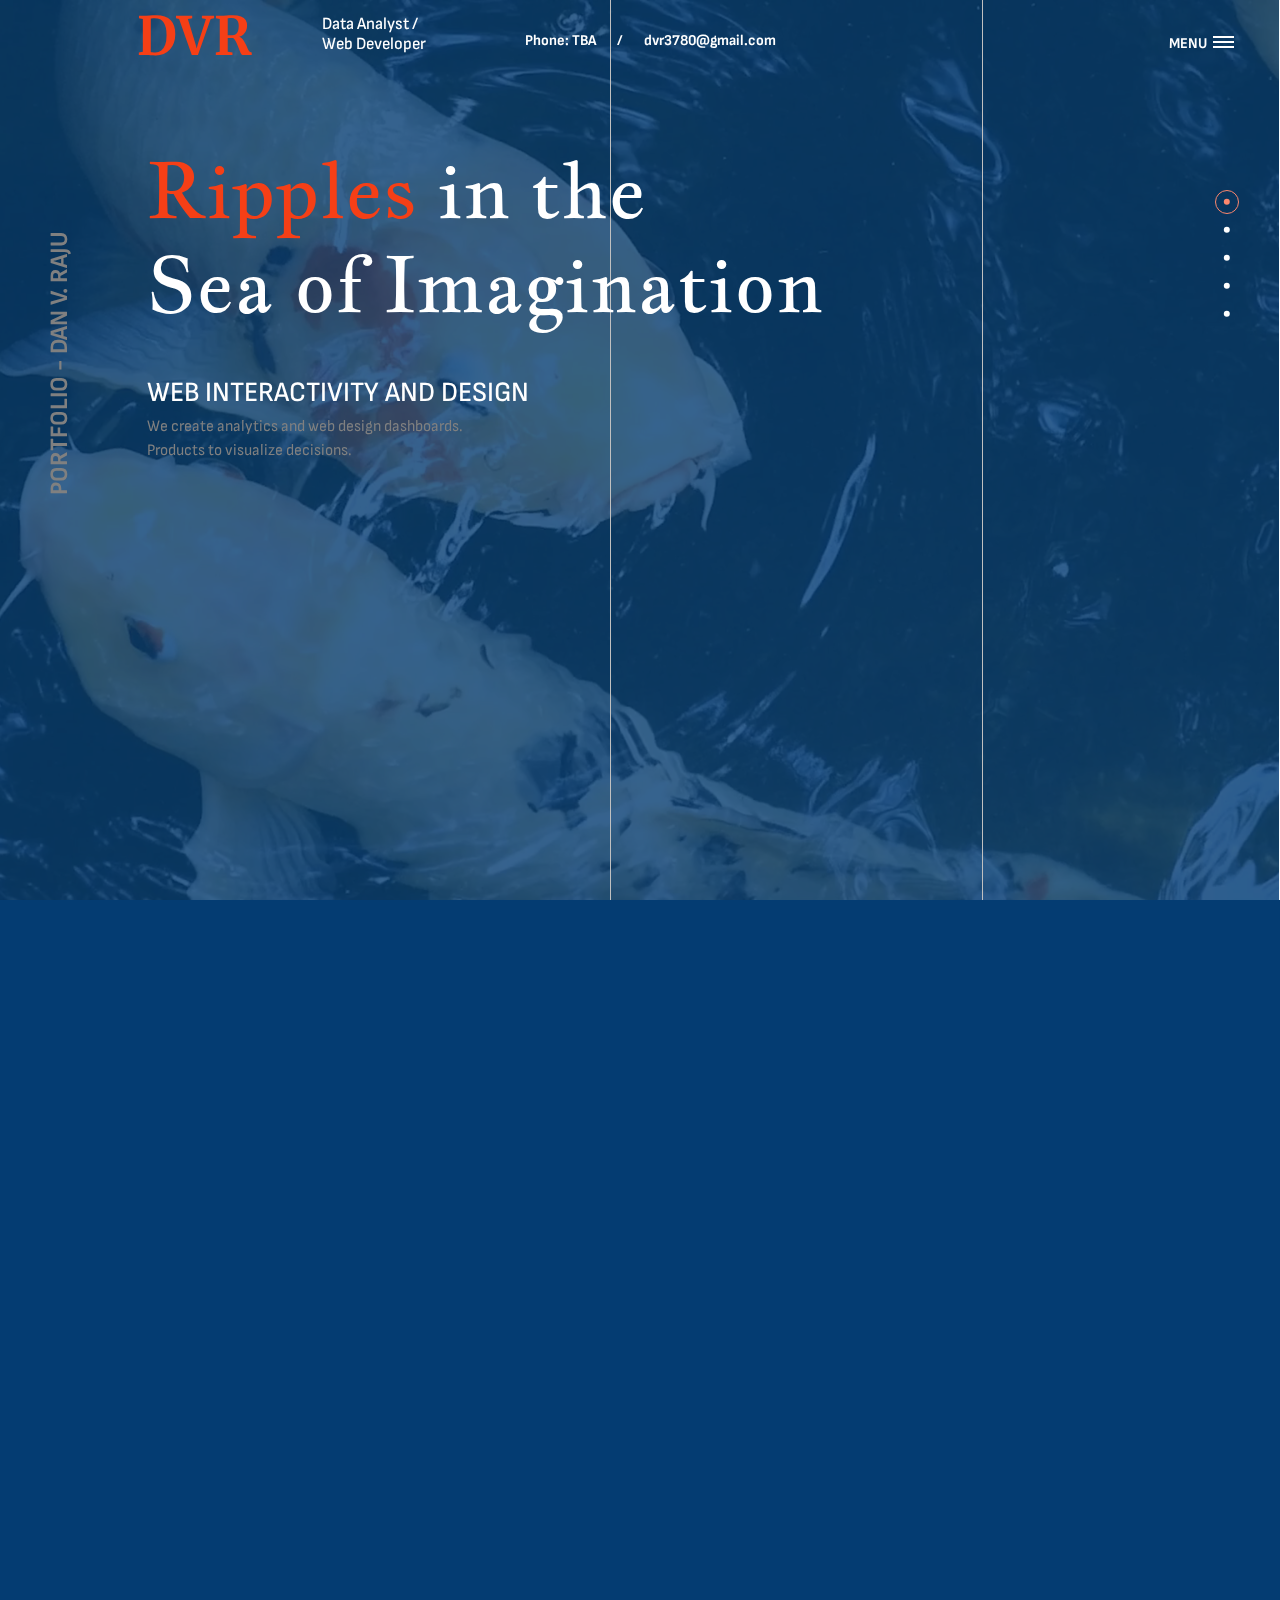
==== commit 2607285e: "play button" ====
--- a/index.html
+++ b/index.html
@@ -63,9 +63,18 @@
 									</ul>
 								</div>
 						</div>
-						<div class="col-md-6 col-sm-12" style="position:relative;">
-							<img id="project2Img" class="project-image video" data-id="2"  src="img/monthly-budget.png" alt="Excel Budget Dashboard" style="width:100%;max-width:300px">
-								<!-- The Modal -->
+						<div class="col-md-6 col-sm-12" style="">
+
+							<div class="video">
+							
+							<img id="project2Img" class="project-image" data-id="2"  src="img/monthly-budget.png" alt="Excel Budget Dashboard" style="width:100%;max-width:300px">
+							<a href="#">
+								<span class="circle ">
+                                    <span class="triangle"></span>
+								</span>
+							</a>
+						</div>	
+							<!-- The Modal -->
 								<div id="project2Modal" class="modal">
 								  <span class="close2">&times;</span>
 								  <!--<img class="modal-content" id="img02" />-->
--- a/css/styles.css
+++ b/css/styles.css
@@ -1041,17 +1041,43 @@
   
 }
 
-.video{
-  position: absolute;
-  display: block;
-  background: url(http://www.slatecube.com/images/play-btn.png);
+* {
+  box-sizing: border-box;
+}
+.video {
+  position: relative;
+  display: table;
+  height: 200px;
+  width: 357px;
+  background: url(https://upload.wikimedia.org/wikipedia/commons/b/b8/Messi_vs_Nigeria_2018.jpg) no-repeat;
+  background-size: 100%;
+}
+.video a {
+  display: table-cell;
   height: 100%;
   width: 100%;
-  top: 75px;
-  left: 150px;
-  background-size: 50px 50px;
-  background-repeat: no-repeat;
-}
+  text-align: center;
+  vertical-align: middle;
+}
+.video a .circle {
+  display: inline-block;
+  border: 3px solid white;
+  border-radius: 25px;
+  padding: 20px;
+  height: 10px;
+  width: 10px;
+}
+.video a .circle .triangle {
+  display: inline-block;
+  width: 0;
+  height: 0;
+  border-top: 10px solid transparent;
+  border-bottom: 10px solid transparent;
+  border-left: 10px solid white;
+  transform: translate(-25%, -50%);
+}
+
+
 
 .highlight1{
 	color: #f53f16 !important;
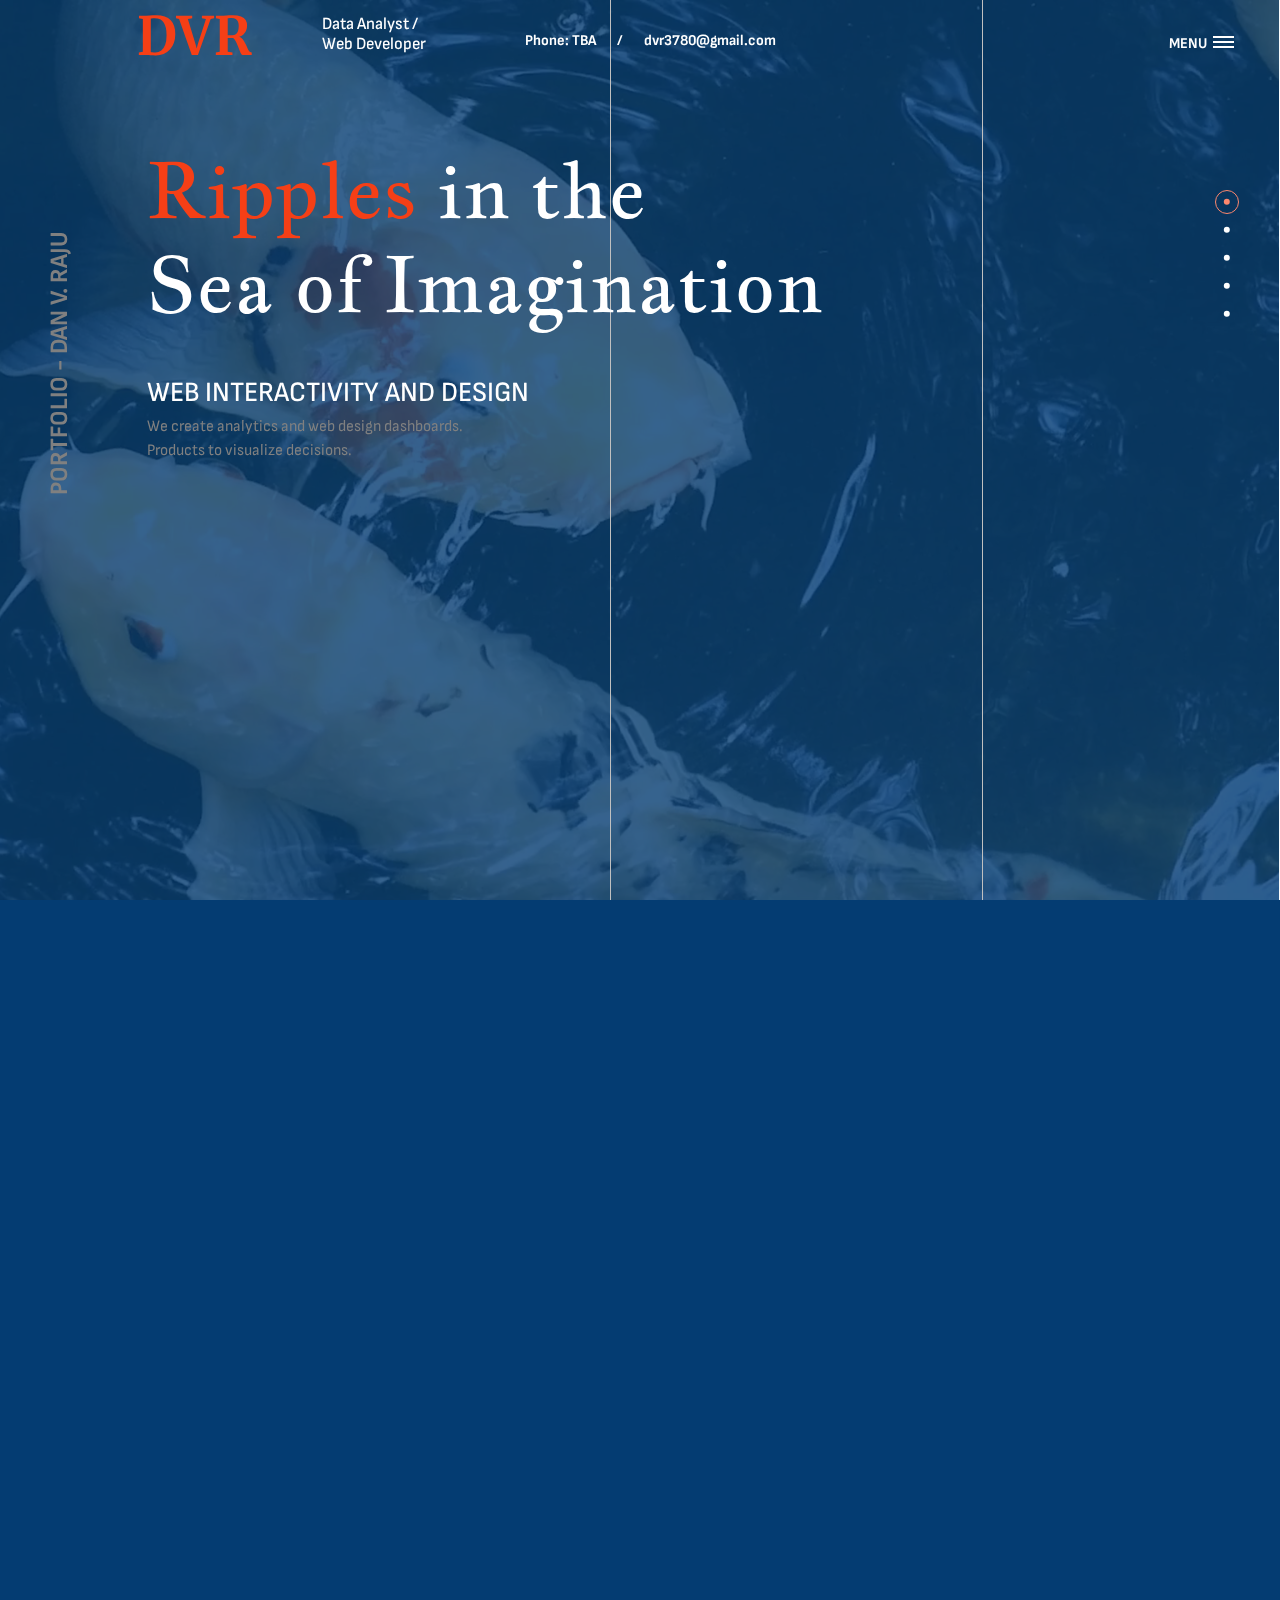
==== commit f9dd5a69: "remove css play button" ====
--- a/index.html
+++ b/index.html
@@ -65,15 +65,9 @@
 						</div>
 						<div class="col-md-6 col-sm-12" style="">
 
-							<div class="video">
+			
 							
 							<img id="project2Img" class="project-image" data-id="2"  src="img/monthly-budget.png" alt="Excel Budget Dashboard" style="width:100%;max-width:300px">
-							<a href="#">
-								<span class="circle ">
-                                    <span class="triangle"></span>
-								</span>
-							</a>
-						</div>	
 							<!-- The Modal -->
 								<div id="project2Modal" class="modal">
 								  <span class="close2">&times;</span>
--- a/css/styles.css
+++ b/css/styles.css
@@ -1049,7 +1049,6 @@
   display: table;
   height: 200px;
   width: 357px;
-  background: url(https://upload.wikimedia.org/wikipedia/commons/b/b8/Messi_vs_Nigeria_2018.jpg) no-repeat;
   background-size: 100%;
 }
 .video a {
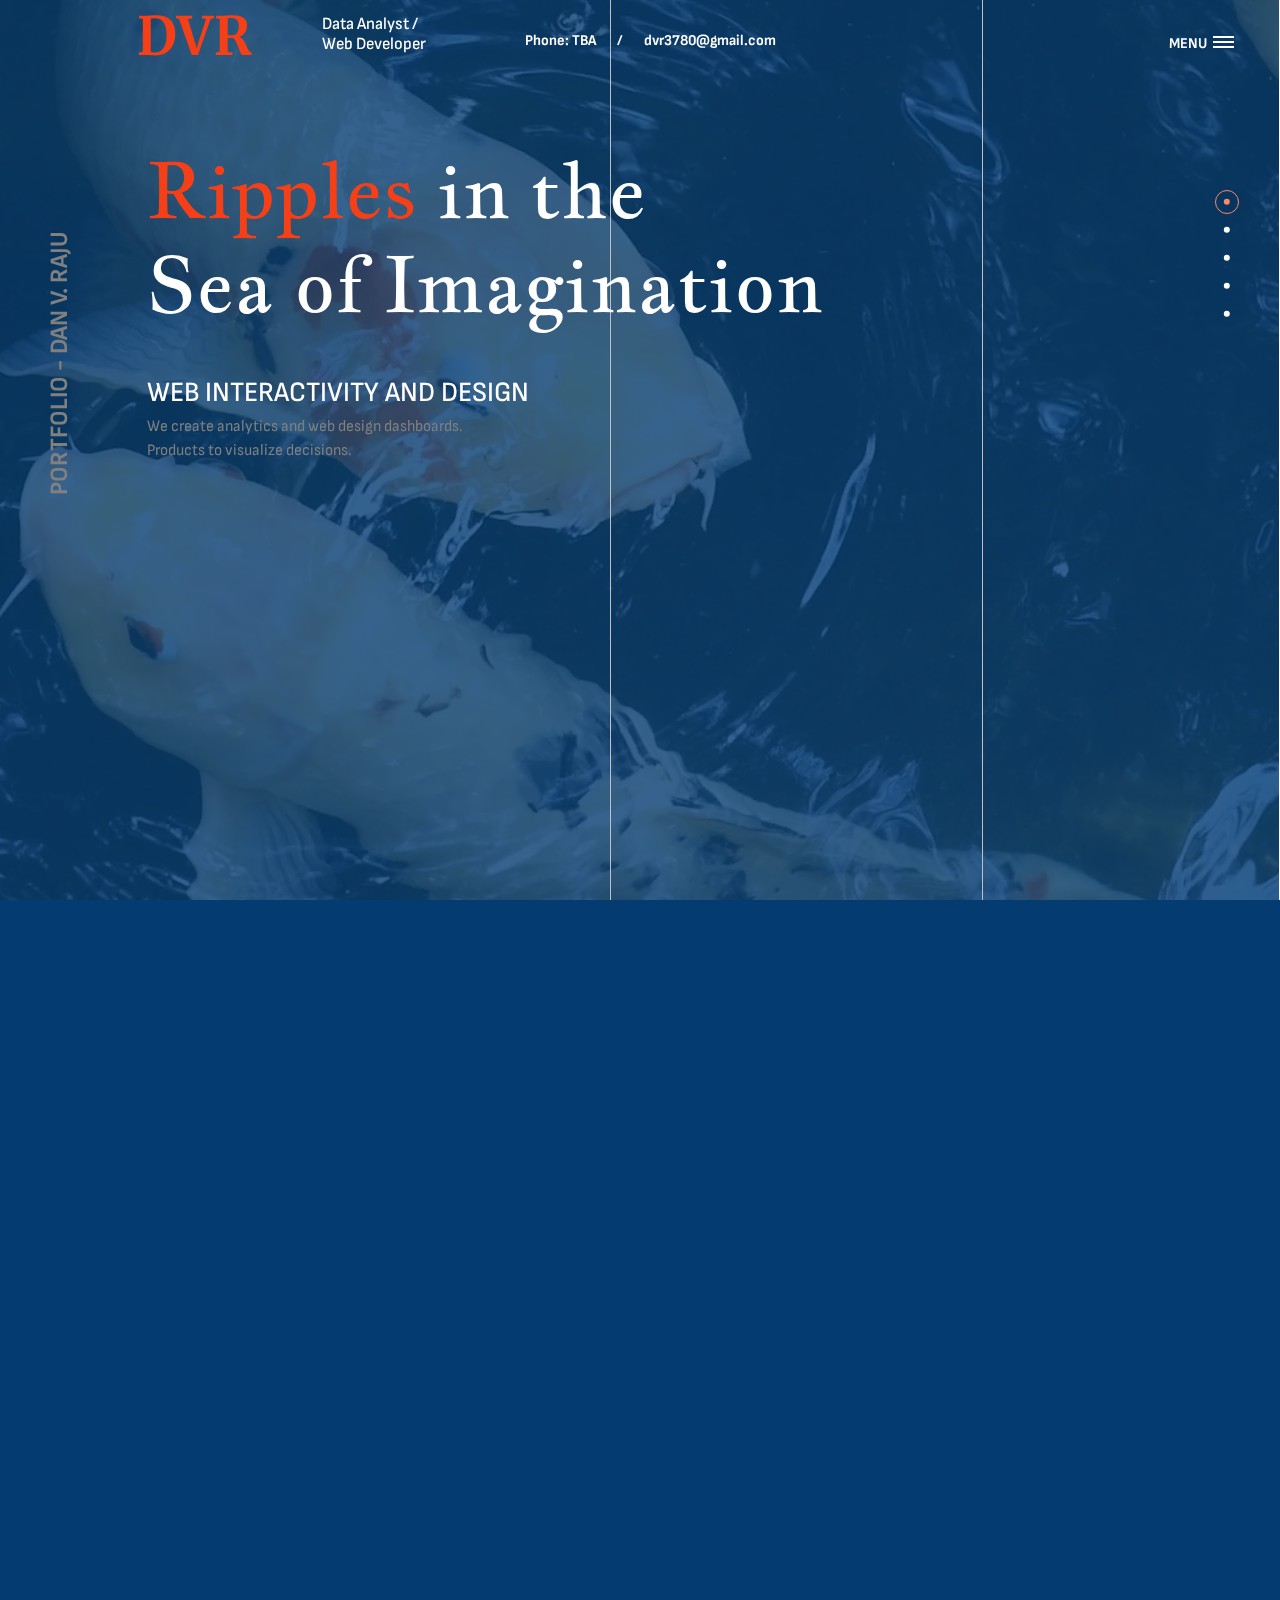
==== commit 5b763a6b: "rename image HabitTracker to uppercase" ====
--- a/index.html
+++ b/index.html
@@ -192,7 +192,7 @@
 								<!-- The Modal -->
 								<div id="project6Modal" class="modal">
 								  <span class="close6">&times;</span>
-								  <video controls poster="img/habitTracker.png" width="100%" height="100%" id="project6Video">
+								  <video controls poster="img/HabitTracker.png" width="100%" height="100%" id="project6Video">
 										<source src="./img/HabitTrackerVBA.mp4" type="video/mp4">
 								  </video>
 								  <div id="caption6"></div>
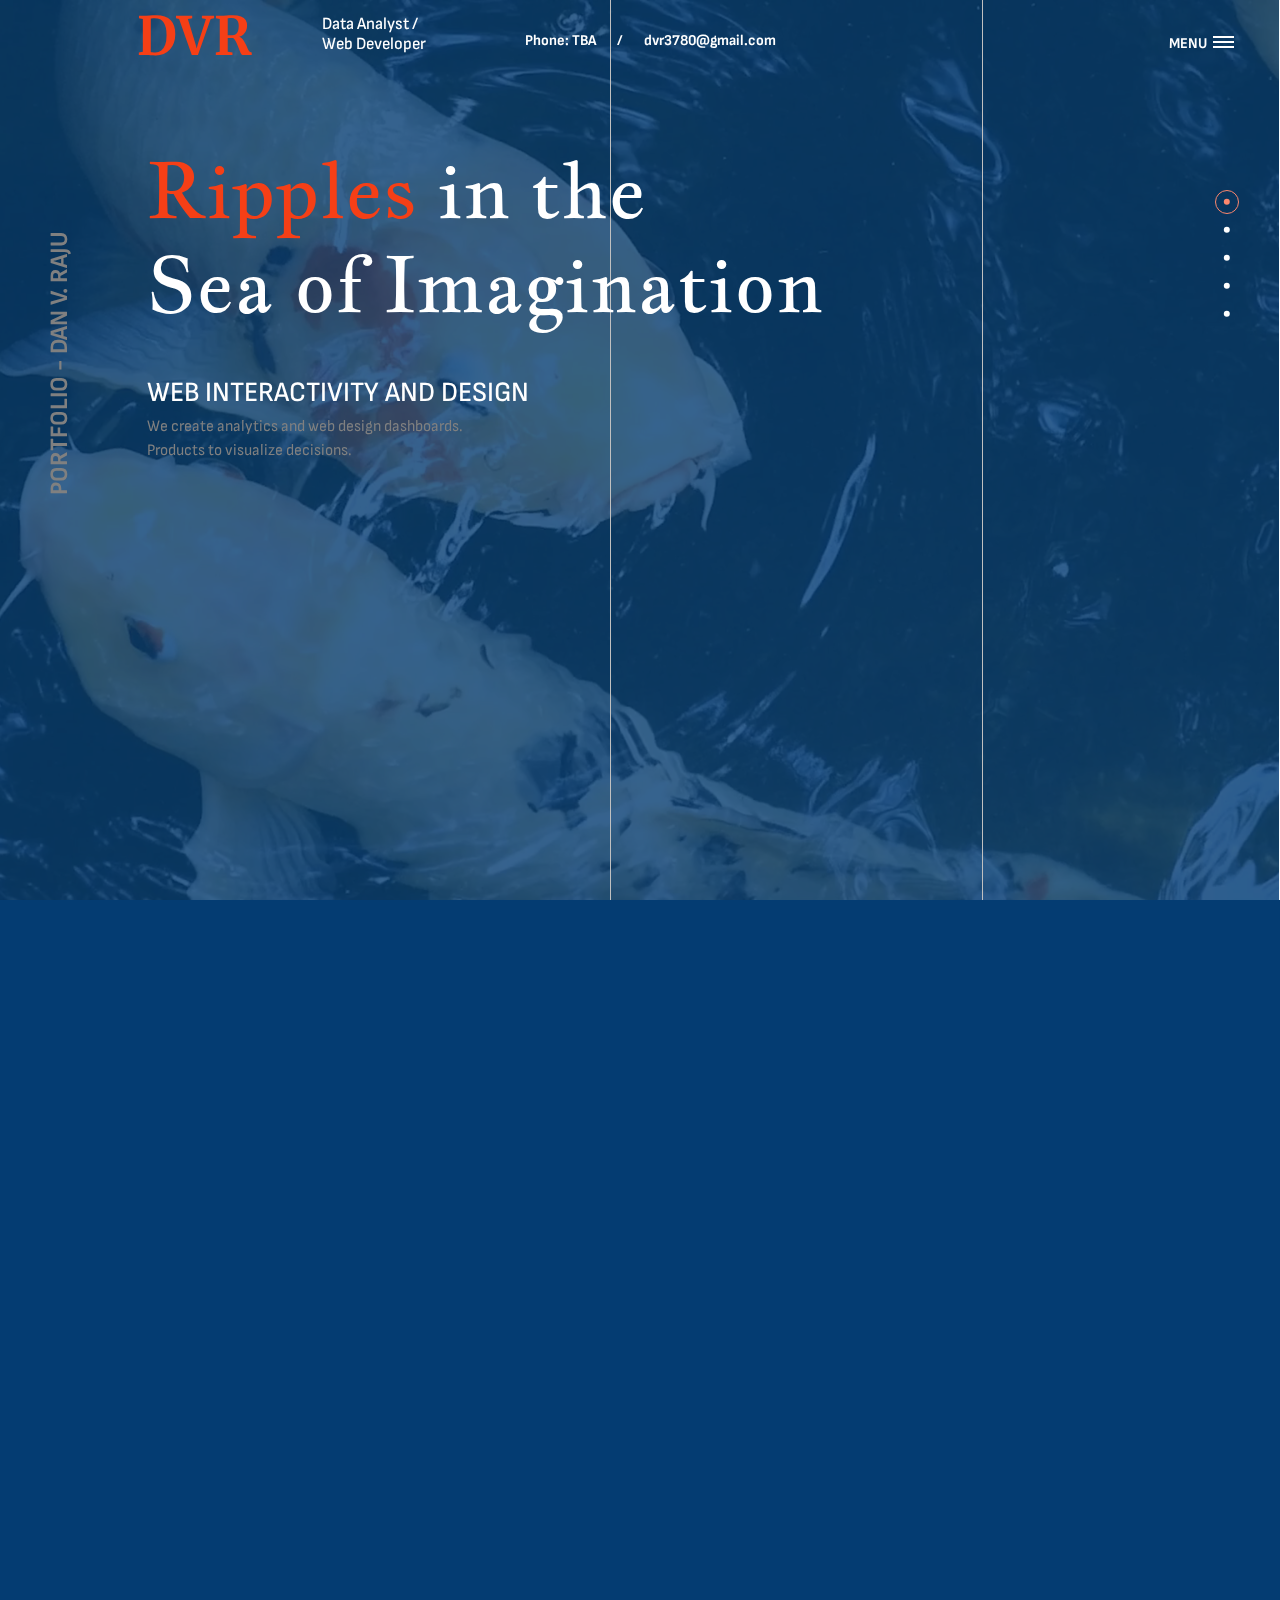
==== commit 267f3327: "uppercase habitTracker" ====
--- a/index.html
+++ b/index.html
@@ -187,7 +187,7 @@
 								</div>
 						</div>
 						<div class="col-md-6 col-sm-12">
-							<img id="project6Img" class="project-image" data-id="6" src="img/habitTracker.png" alt="VBA Excel Habit Tracker" style="width:100%;max-width:300px">
+							<img id="project6Img" class="project-image" data-id="6" src="img/HabitTracker.png" alt="VBA Excel Habit Tracker" style="width:100%;max-width:300px">
 
 								<!-- The Modal -->
 								<div id="project6Modal" class="modal">
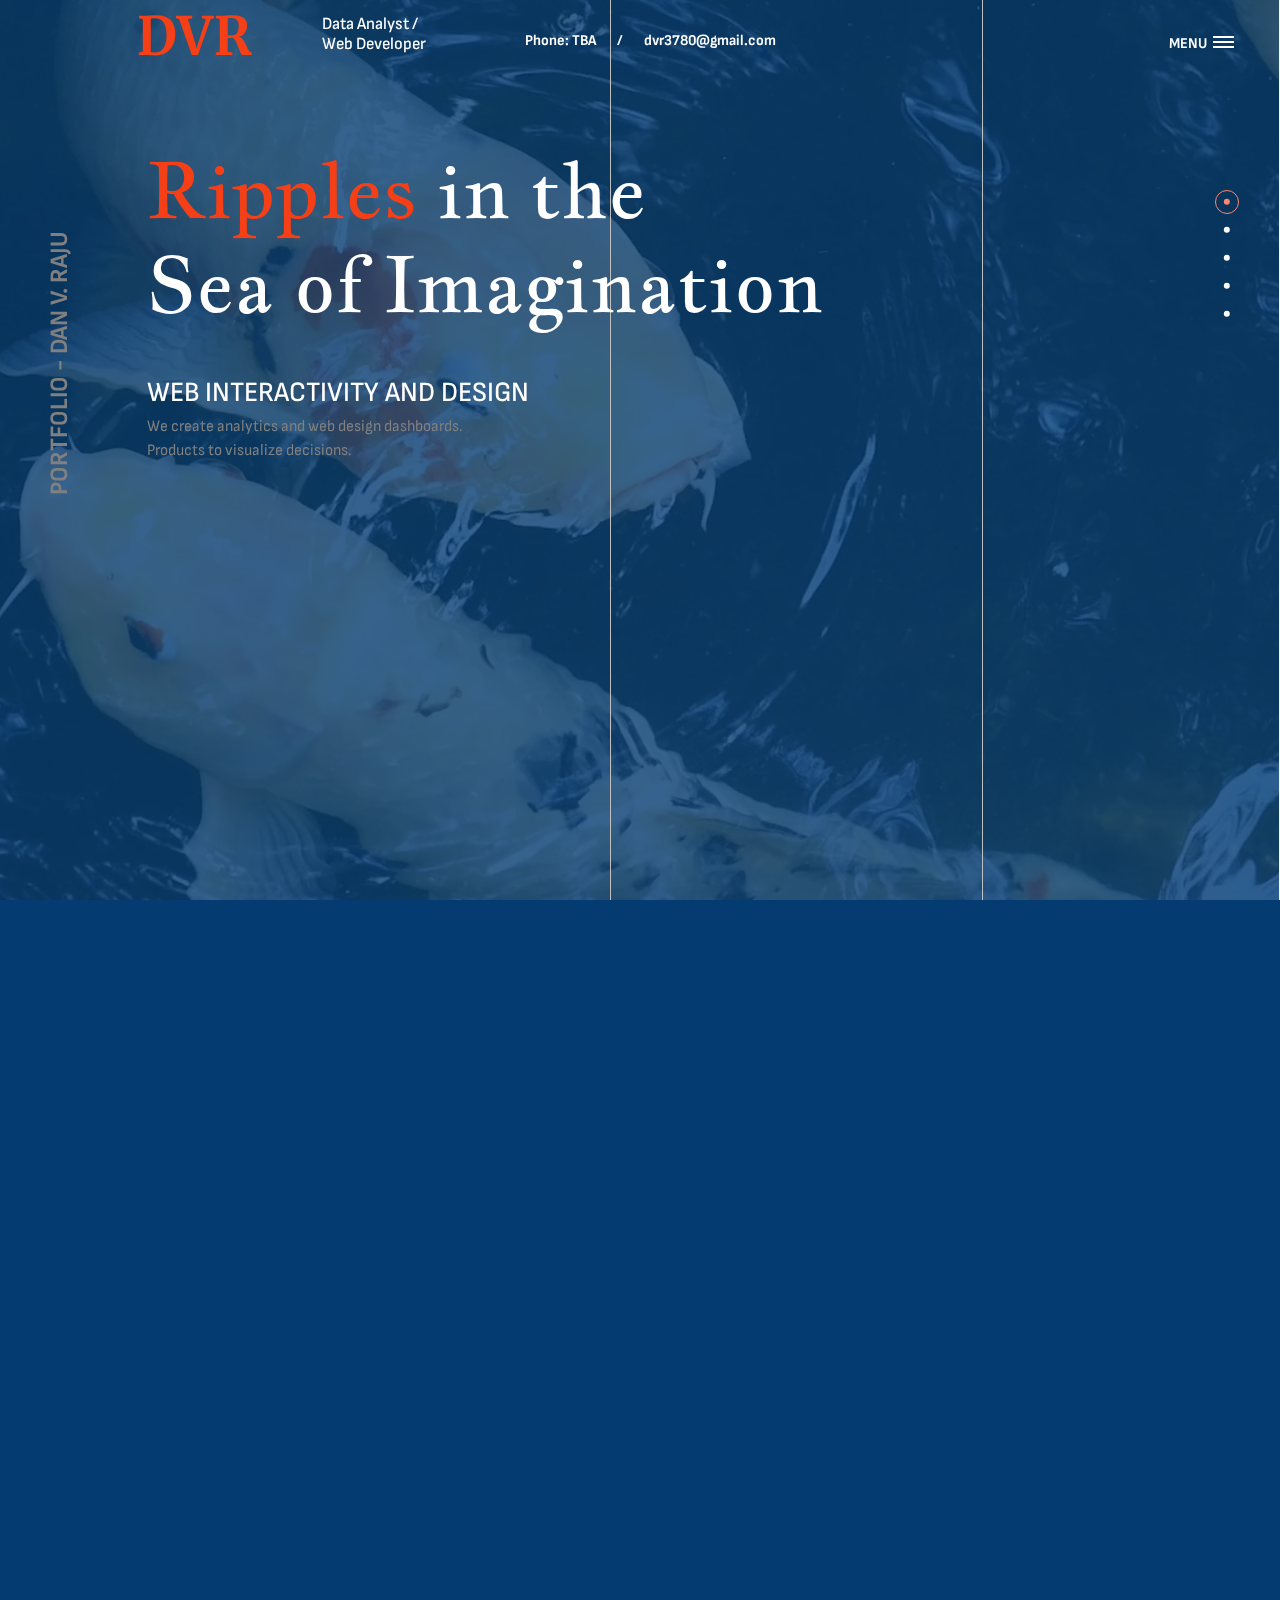
==== commit fb8da0dd: "temp change" ====
--- a/index.html
+++ b/index.html
@@ -4,7 +4,7 @@
 	<meta charset="UTF-8">
     <meta name="viewport" content="width=device-width, initial-scale=1.0">
     <meta http-equiv="X-UA-Compatible" content="ie=edge">
-    <title>Dan V. Raju - Data Analyst / Web Development</title>
+    <title>Dan V. Raju - Data Analyst / Web Developments</title>
 	<link rel="stylesheet" type="text/css" href="https://cdn.jsdelivr.net/npm/bootstrap@4.3.1/dist/css/bootstrap.min.css" integrity="sha384-ggOyR0iXCbMQv3Xipma34MD+dH/1fQ784/j6cY/iJTQUOhcWr7x9JvoRxT2MZw1T" crossorigin="anonymous">
     <link rel="preconnect" href="https://fonts.googleapis.com">
 	<link rel="preconnect" href="https://fonts.gstatic.com" crossorigin>
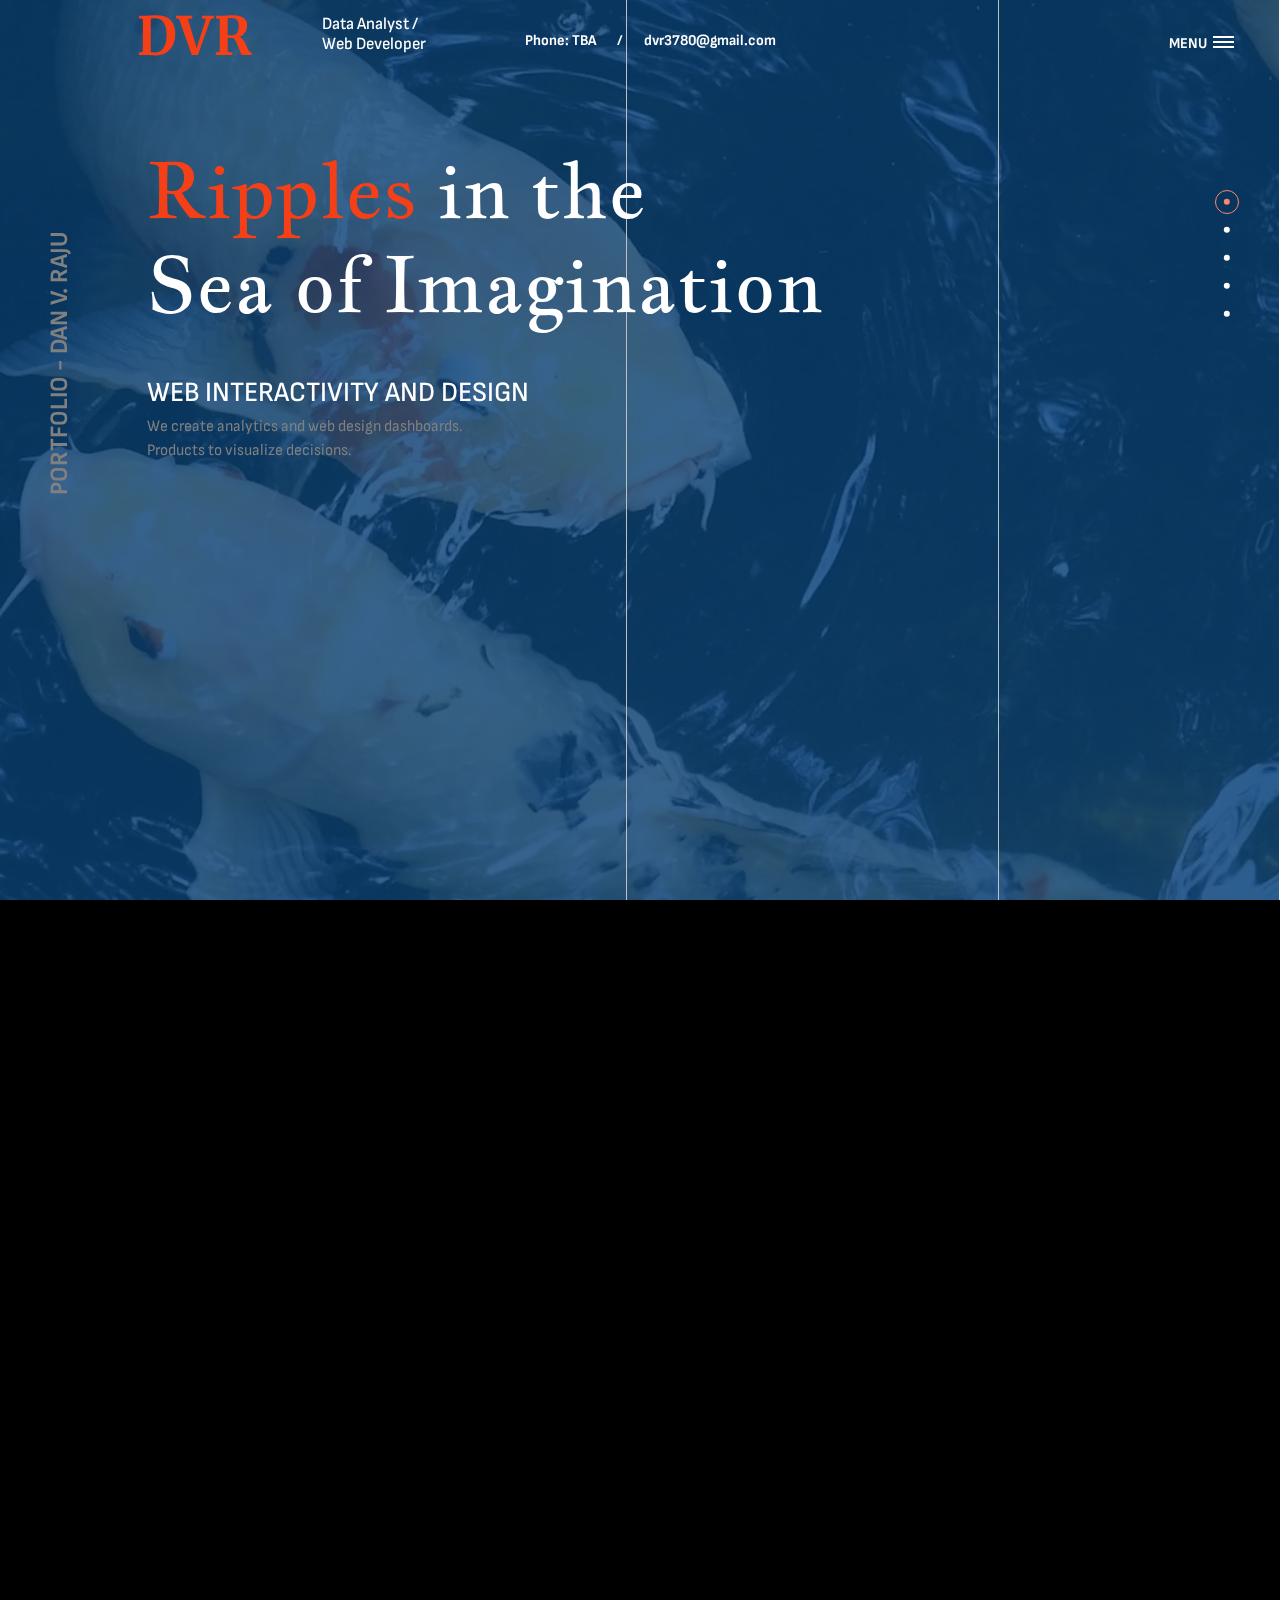
==== commit 7709c7c5: "commit css changes" ====
--- a/index.html
+++ b/index.html
@@ -4,7 +4,7 @@
 	<meta charset="UTF-8">
     <meta name="viewport" content="width=device-width, initial-scale=1.0">
     <meta http-equiv="X-UA-Compatible" content="ie=edge">
-    <title>Dan V. Raju - Data Analyst / Web Developments</title>
+    <title>Dan V. Raju - Data Analyst / Web Development</title>
 	<link rel="stylesheet" type="text/css" href="https://cdn.jsdelivr.net/npm/bootstrap@4.3.1/dist/css/bootstrap.min.css" integrity="sha384-ggOyR0iXCbMQv3Xipma34MD+dH/1fQ784/j6cY/iJTQUOhcWr7x9JvoRxT2MZw1T" crossorigin="anonymous">
     <link rel="preconnect" href="https://fonts.googleapis.com">
 	<link rel="preconnect" href="https://fonts.gstatic.com" crossorigin>
--- a/css/styles.css
+++ b/css/styles.css
@@ -179,7 +179,7 @@
 
 
 html, body {
-  background-color: #043c72;
+  background-color: #000;/*#043c72;*/
   min-height: 100%;
   padding: 0;
   margin: 0;
@@ -352,7 +352,7 @@
     background-size: 52%;
     background-position: right -285px;*/
 	position: absolute;
-    right: -21px;
+    right: -37px; /*-21px;*/
     top: -220px;
     width: 54%;
     height: 146%;
@@ -854,7 +854,6 @@
   padding: 10px 0;
   height: 150px;
 }
-}
 
 /* Add Animation */
 .modal-content, #caption {  
